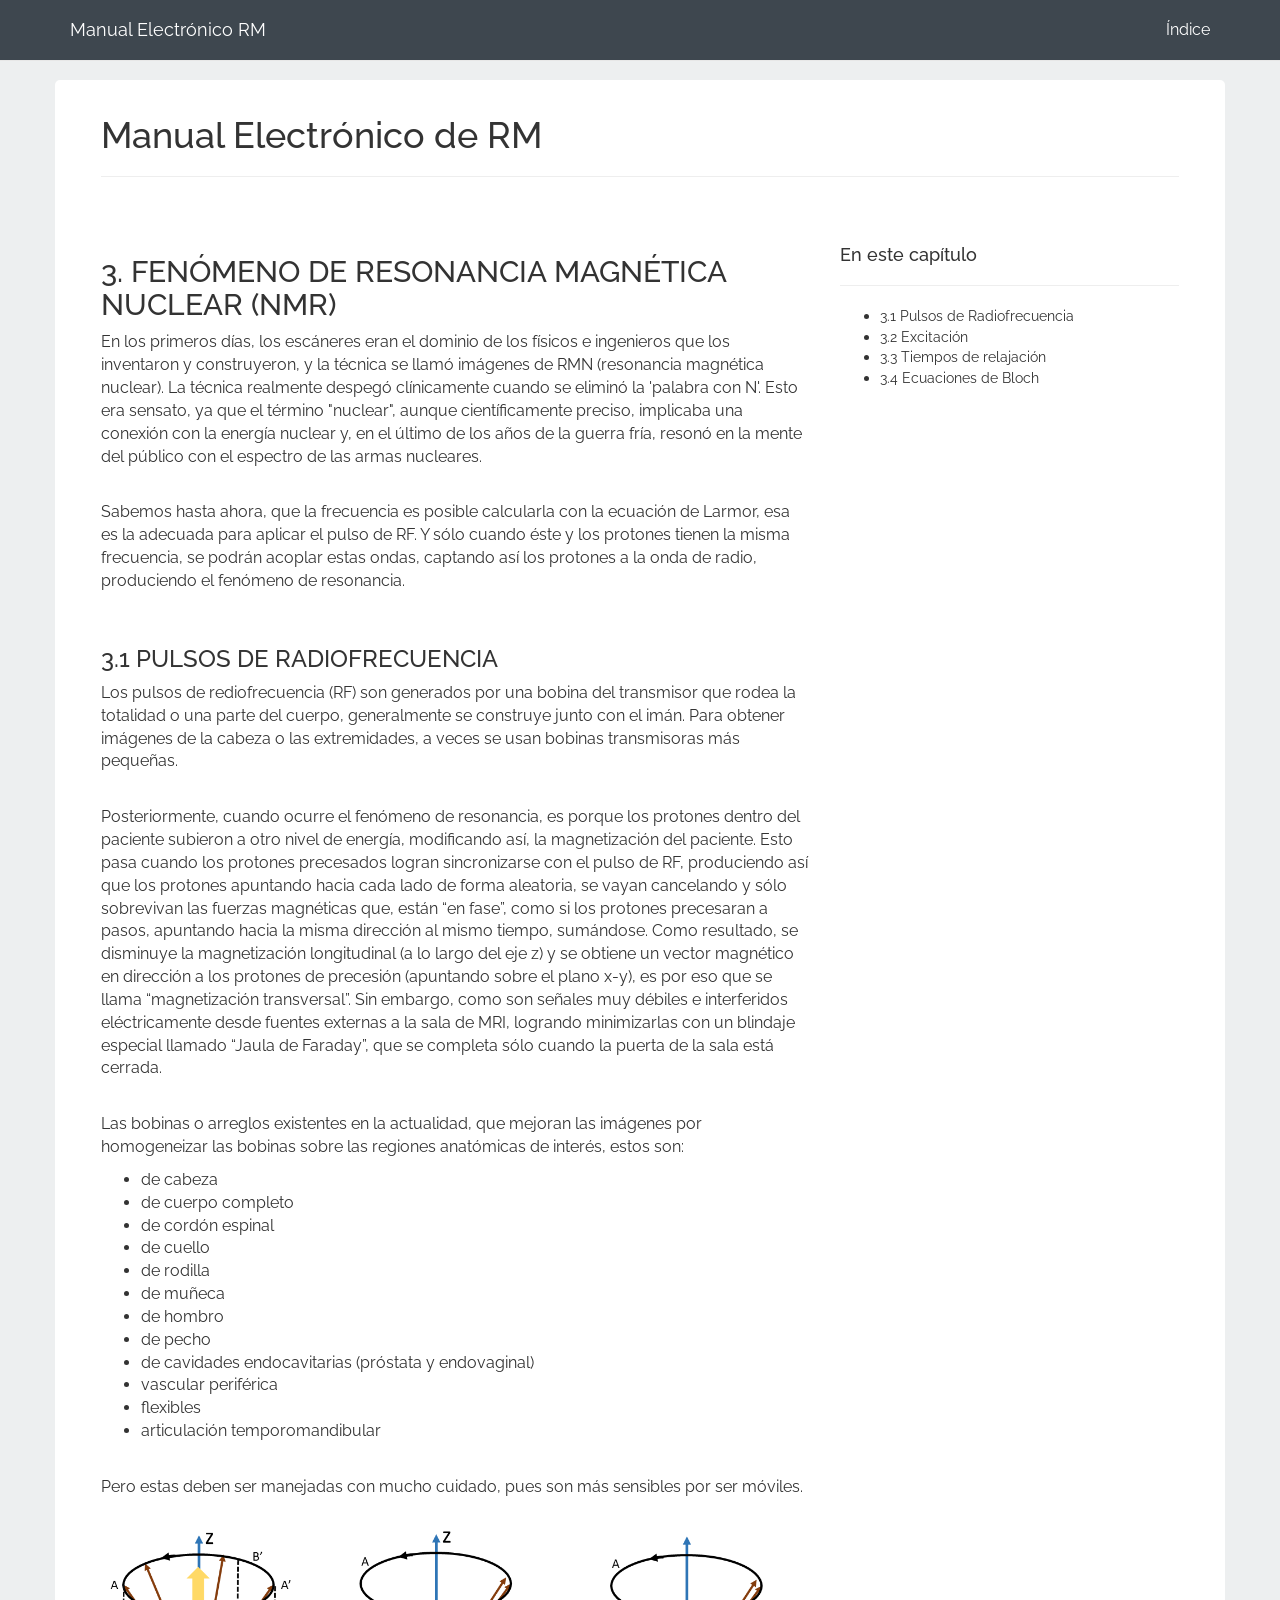
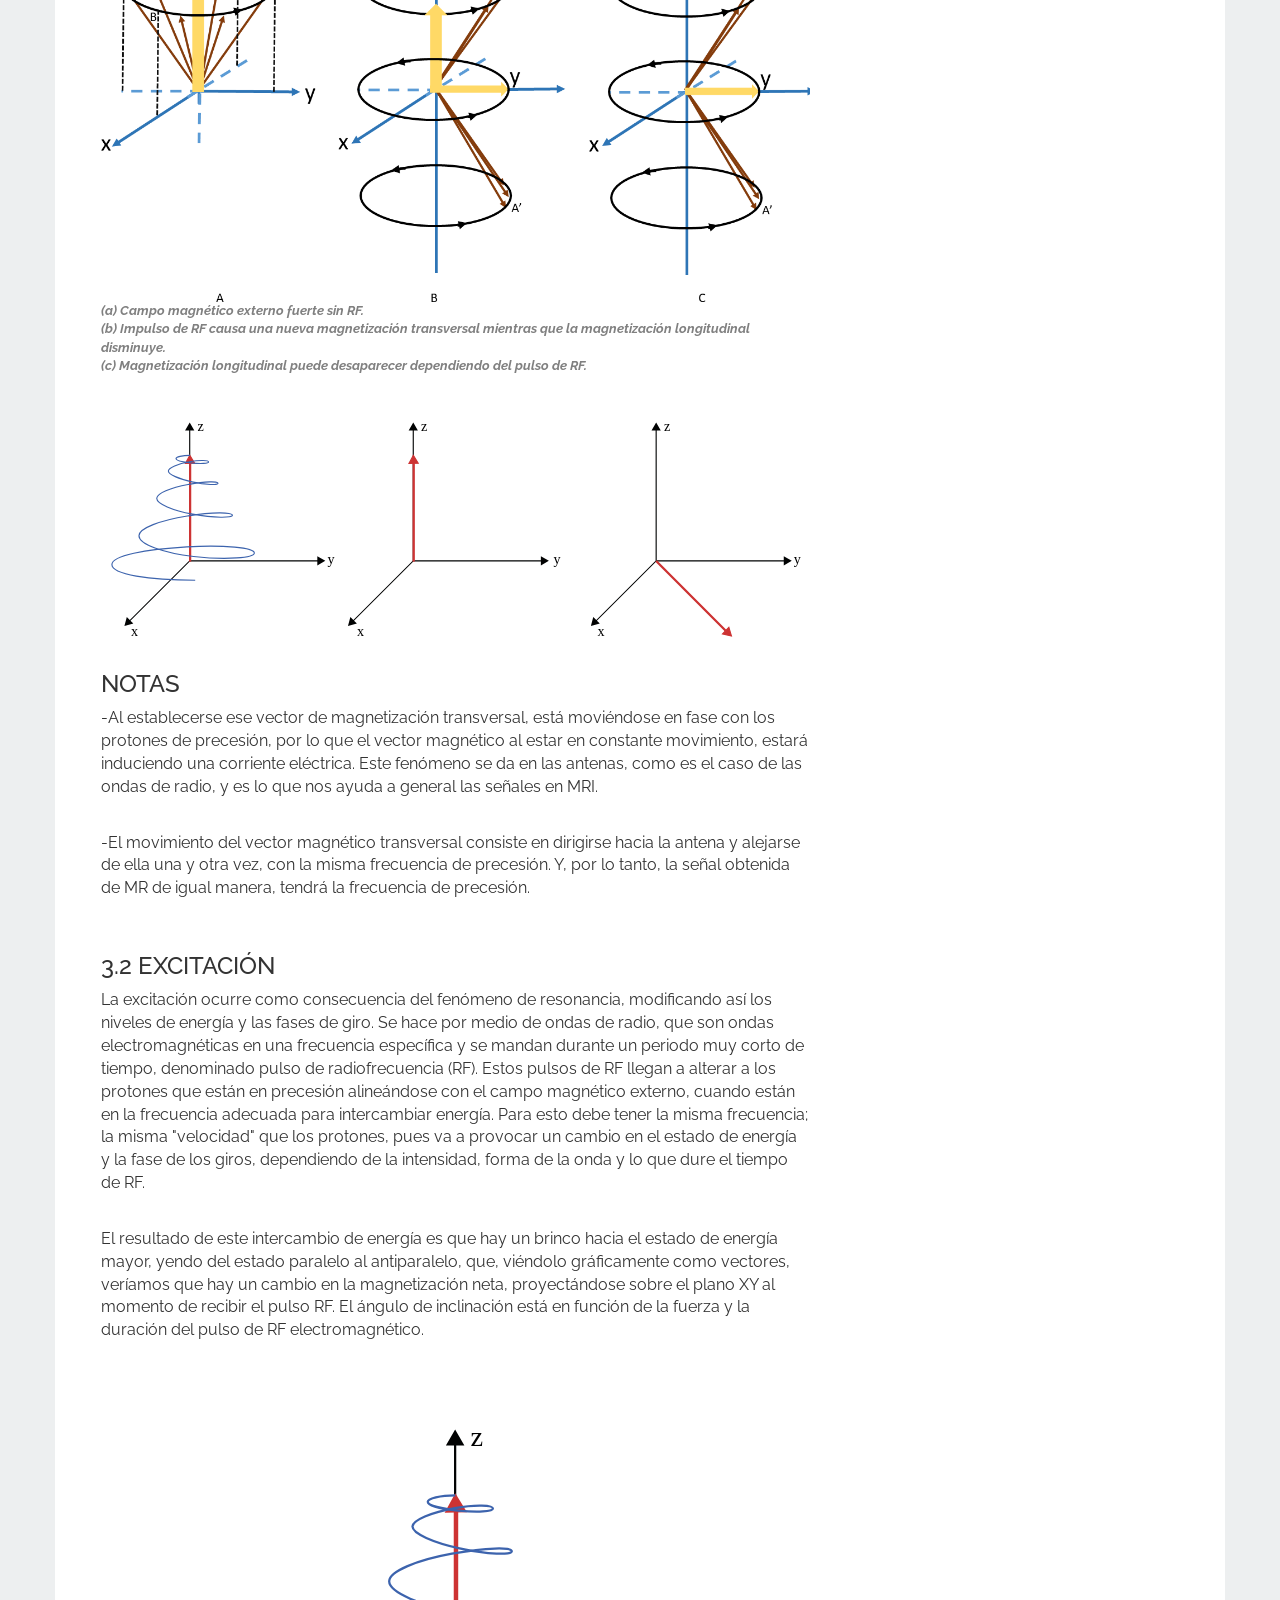
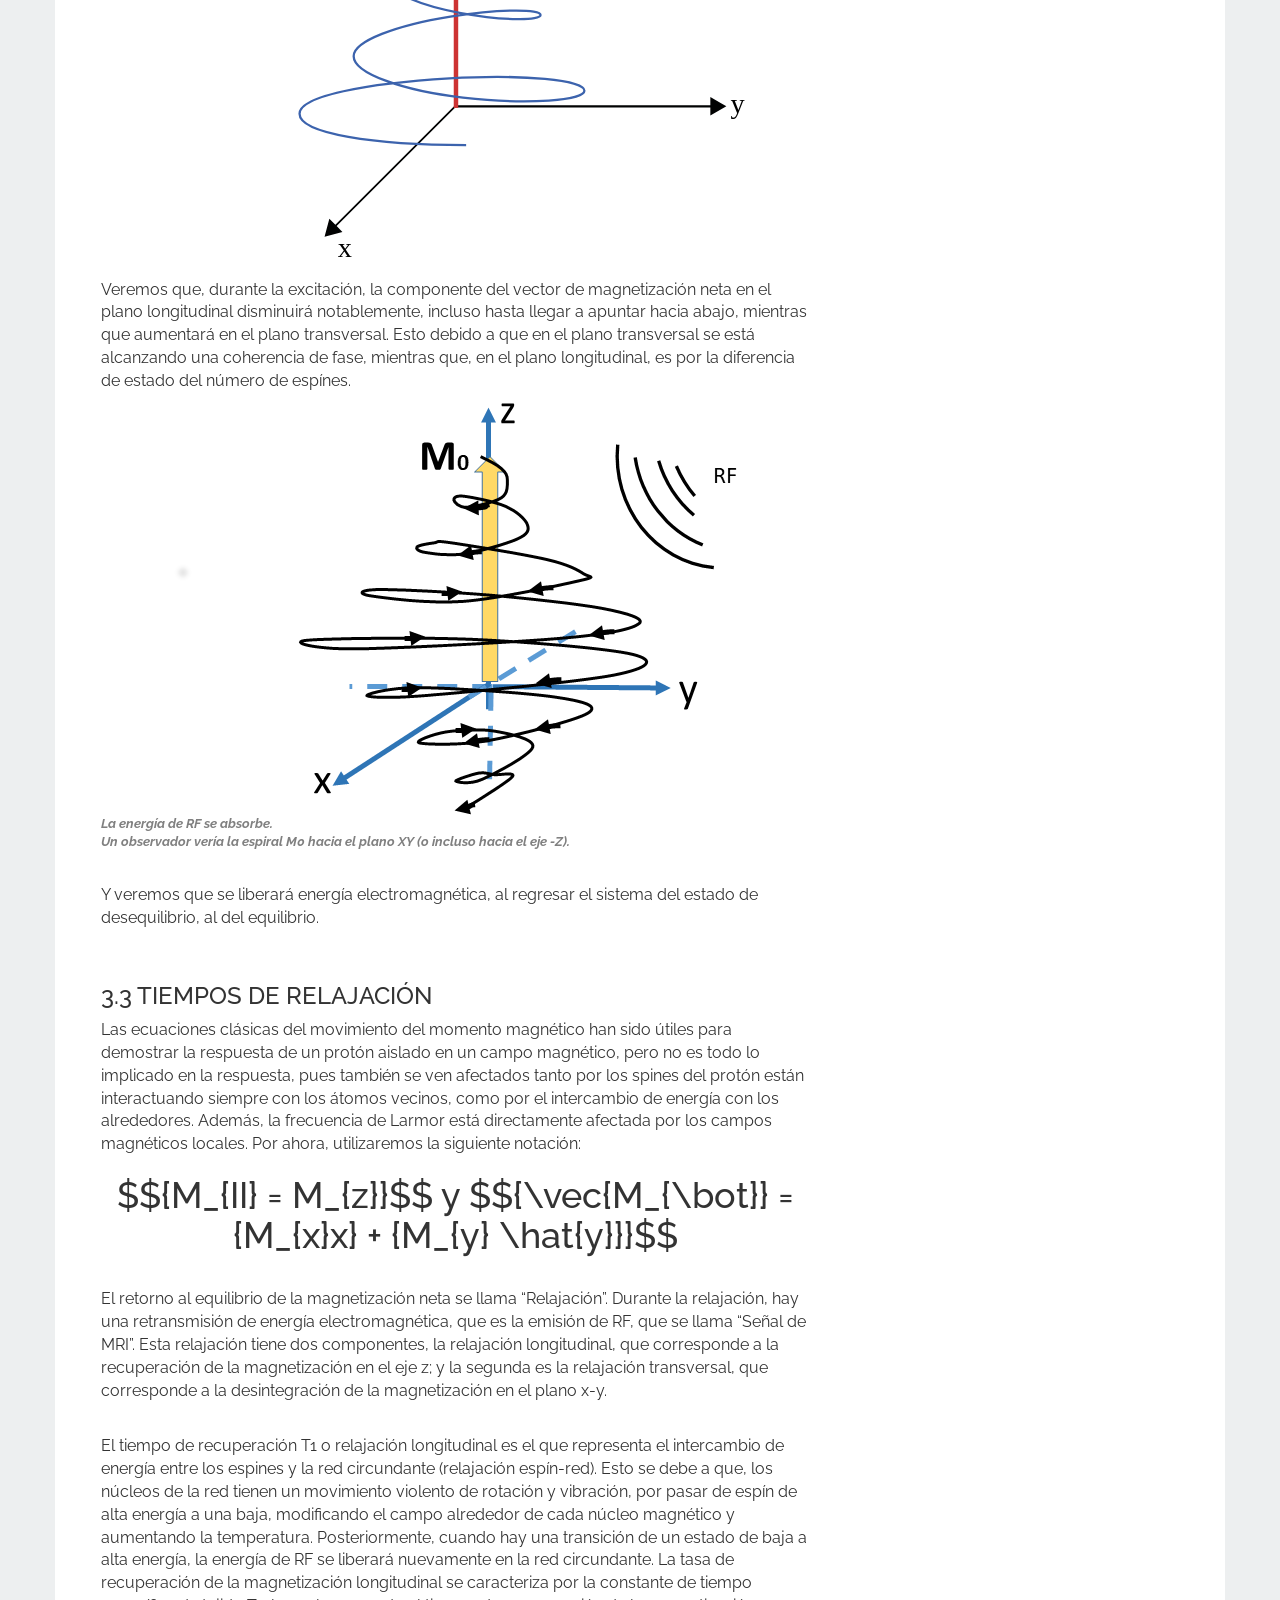
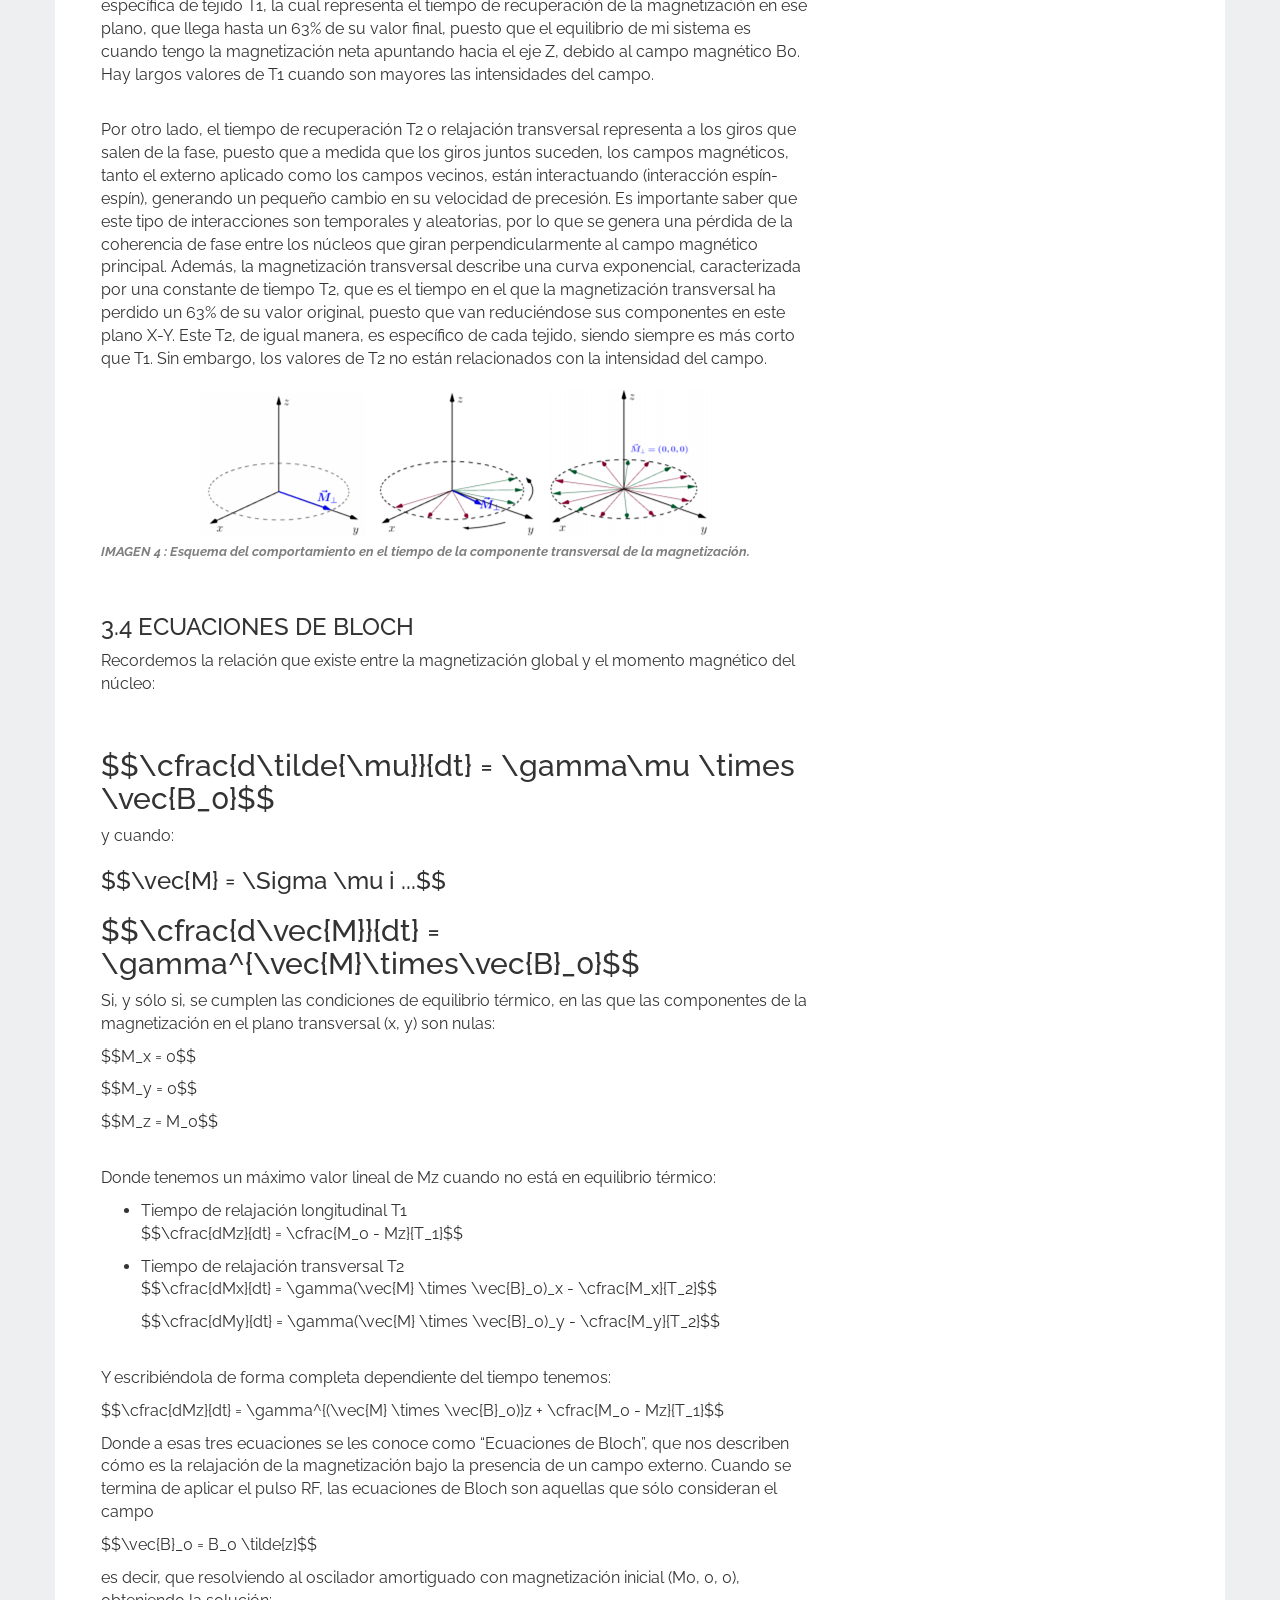
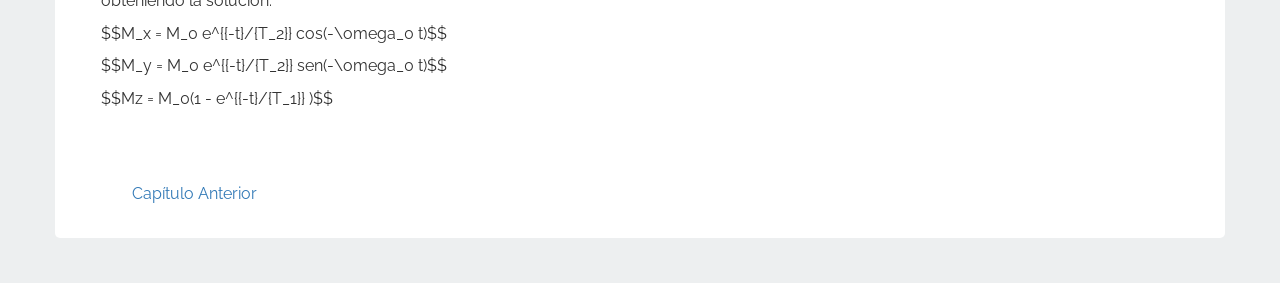
==== fenomeno_de_rmn.html @ 52d310f0 "Separados temas por secciones y actualización de índice." ====
<!DOCTYPE html>
<html lang="en">
  <head>
    <meta charset="utf-8">
    <meta http-equiv="X-UA-Compatible" content="IE=edge">
    <meta name="viewport" content="width=device-width, initial-scale=1">
    <meta name="description" content="">
    <meta name="author" content="">

<!-- AQUÍ VA EL TÍTULO DE LA PÁGINA -->
    <title>Manual Electrónico RM</title>

    <link href="docs/dist/css/bootstrap.min.css" rel="stylesheet">

<!-- IMPORTAR IMAGENES FAVICON -->


<!-- IMAGENES PARA FACEBOOK -->
<!-- IMAGENES PARA TWITTER -->

    <link href="style.css" rel="stylesheet">
    <link rel="stylesheet" href="font-awesome/css/font-awesome.min.css">

    <script src="docs/assets/js/ie-emulation-modes-warning.js"></script>

  </head>

  <!-- EMPIEZA EL DISEÑO
    ========================================= -->
  <body>
    <header>
      <nav class="navbar navbar-default navbar-fixed-top">
        <div class="container">
          <div class="navbar-header">
            <button type="button" class="navbar-toggle collapsed" data-toggle="collapse" data-target="#bs-example-navbar-collapse-1" aria-expanded="false">
              <span class="sr-only">Toggle navigation</span>
              <span class="icon-bar"></span>
              <span class="icon-bar"></span>
              <span class="icon-bar"></span>
            </button>
            <a class="navbar-brand" href="index.html">Manual Electrónico RM</a>
          </div>

          <!-- Collect the nav links, forms, and other content for toggling -->
          <div class="collapse navbar-collapse" id="bs-example-navbar-collapse-1">
            <ul class="nav navbar-nav navbar-right">
              <li><a href="index.html">Índice</a></li>
              <!--
              <li class="dropdown">
                <a href="#" class="dropdown-toggle" data-toggle="dropdown" role="button" aria-haspopup="true" aria-expanded="false">Dropdown <span class="caret"></span></a>
                <ul class="dropdown-menu">
                  <li><a href="#">Action</a></li>
                  <li><a href="#">Another action</a></li>
                  <li><a href="#">Something else here</a></li>
                  <li role="separator" class="divider"></li>
                  <li><a href="#">Separated link</a></li>
                </ul>
              </li>
            -->
            </ul>
          </div><!-- /.navbar-collapse -->
        </div>
      </nav>
    </header>

    <!-- -->
    <div class="container page">
      <div class="row">
        <div class="col-md-12">
          <h1>Manual Electrónico de RM</h1>
          <hr>
          <br>
        </div>
      </div>
      <div class="row">
        <div class="col-md-8">

<h2>3. FENÓMENO DE RESONANCIA MAGNÉTICA NUCLEAR (NMR)</h2>
<p>
  En los primeros días, los escáneres eran el dominio de los físicos e ingenieros que los inventaron y construyeron, y la técnica se llamó imágenes de RMN (resonancia magnética nuclear). La técnica realmente despegó clínicamente cuando se eliminó la 'palabra con N'. Esto era sensato, ya que el término "nuclear", aunque científicamente preciso, implicaba una conexión con la energía nuclear y, en el último de los años de la guerra fría, resonó en la mente del público con el espectro de las armas nucleares.
</p> <br>
<p>
  Sabemos hasta ahora, que la frecuencia es posible calcularla con la ecuación de Larmor, esa es la adecuada para aplicar el pulso de RF. Y sólo cuando éste y los protones tienen la misma frecuencia, se podrán acoplar estas ondas, captando así los protones a la onda de radio, produciendo el fenómeno de resonancia.
</p>
<br>
<h3>3.1 PULSOS DE RADIOFRECUENCIA</h3>
<p>Los pulsos de rediofrecuencia (RF) son generados por una bobina del transmisor que rodea la totalidad o una parte del cuerpo, generalmente se construye junto con el imán. Para obtener imágenes de la cabeza o las extremidades, a veces se usan bobinas transmisoras más pequeñas.</p>
<br>
<p>Posteriormente, cuando ocurre el fenómeno de resonancia, es porque los protones dentro del paciente subieron a otro nivel de energía, modificando así, la magnetización del paciente. Esto pasa cuando los protones precesados logran sincronizarse con el pulso de RF, produciendo así que los protones apuntando hacia cada lado de forma aleatoria, se vayan cancelando y sólo sobrevivan las fuerzas magnéticas que, están “en fase”, como si los protones precesaran a pasos, apuntando hacia la misma dirección al mismo tiempo, sumándose. Como resultado, se disminuye la magnetización longitudinal (a lo largo del eje z) y se obtiene un vector magnético en dirección a los protones de precesión (apuntando sobre el plano x-y), es por eso que se llama “magnetización transversal”. Sin embargo, como son señales muy débiles e interferidos eléctricamente desde fuentes externas a la sala de MRI, logrando minimizarlas con un blindaje especial llamado “Jaula de Faraday”, que se completa sólo cuando la puerta de la sala está cerrada.</p><br>
<p>Las bobinas o arreglos existentes en la actualidad, que mejoran las imágenes por homogeneizar las bobinas sobre las regiones anatómicas de interés, estos son:</p>
<ul>
  <li>de cabeza</li>
  <li>de cuerpo completo</li>
  <li>de cordón espinal</li>
  <li>de cuello</li>
  <li>de rodilla</li>
  <li>de muñeca</li>
  <li>de hombro</li>
  <li>de pecho</li>
  <li>de cavidades endocavitarias (próstata y endovaginal)</li>
  <li>vascular periférica</li>
  <li>flexibles</li>
  <li>articulación temporomandibular</li>
</ul>
<br>
<p>Pero estas deben ser manejadas con mucho cuidado, pues son más sensibles por ser móviles.</p>
<br>
<img src="media/fenomeno_resonancia.png" alt="" class="img img-responsive center-block">
<p class="quote">
  (a)  Campo magnético externo fuerte sin RF. <br>
  (b) Impulso de RF causa una nueva magnetización transversal mientras que la magnetización longitudinal disminuye. <br>
  (c) Magnetización longitudinal puede desaparecer dependiendo del pulso de RF.
</p>
<br>
<?xml version="1.0" encoding="iso-8859-1"?>
          <!-- Generator: Adobe Illustrator 19.0.0, SVG Export Plug-In . SVG Version: 6.00 Build 0)  -->
          <svg version="1.1" xmlns="http://www.w3.org/2000/svg" xmlns:xlink="http://www.w3.org/1999/xlink" x="0px" y="0px" viewBox="0 0 600 200" style="enable-background:new 0 0 600 200;" xml:space="preserve">

<g id="Capa_2">
  <rect id="XMLID_61_" x="-557.175" y="155.18" style="fill:none;" width="7.86" height="9.289"/>
  <text id="XMLID_60_" transform="matrix(1 0 0 1 -557.1757 163.7004)" style="font-family:'MyriadPro-Regular'; font-size:12px;">x</text>
  <rect id="XMLID_59_" x="-500.943" y="-18.758" style="fill:none;" width="6.42" height="9.857"/>
  <text id="XMLID_58_" transform="matrix(1 0 0 1 -500.9432 -10.2382)" style="font-family:'MyriadPro-Regular'; font-size:12px;">z</text>
  <rect id="XMLID_57_" x="-390.909" y="94.405" style="fill:none;" width="7.86" height="11.19"/>
  <text id="XMLID_56_" transform="matrix(1 0 0 1 -390.9093 102.925)" style="font-family:'MyriadPro-Regular'; font-size:12px;">y</text>
  <g id="TRIADA">
    <g id="triada-1">
      <rect id="XMLID_89_" x="25.417" y="184.577" style="fill:none;" width="7.86" height="9.289"/>
      <text id="XMLID_88_" transform="matrix(1 0 0 1 25.4172 193.0969)" style="font-family:'MyriadPro-Regular'; font-size:12px;">x</text>
      <rect id="XMLID_1469_" x="81.65" y="10.638" style="fill:none;" width="6.42" height="9.857"/>
      <text id="XMLID_1468_" transform="matrix(1 0 0 1 81.6497 19.1583)" style="font-family:'MyriadPro-Regular'; font-size:12px;">z</text>
      <rect id="XMLID_1467_" x="191.684" y="123.801" style="fill:none;" width="7.86" height="11.19"/>

        <text id="XMLID_1466_" transform="matrix(1 0 0 1 191.6836 132.3215)" style="font-family:'MyriadPro-Regular'; font-size:12px;">y</text>
      <g id="ejes_3_">
        <polygon id="ejeZ_3_" style="fill:#010202;" points="79.019,18.956 75.106,12.178 71.192,18.956 74.632,18.956 74.632,129.397
          75.58,129.397 75.58,18.956        "/>
        <polygon id="ejeY_3_" style="fill:#010202;" points="189.925,129.397 183.146,125.483 183.146,128.923 75.106,128.923
          75.106,129.87 183.146,129.87 183.146,133.31         "/>
        <polygon id="ejeX_3_" style="fill:#010202;" points="75.375,129.666 74.837,129.127 24.4,179.563 21.853,177.016
          19.827,184.577 27.388,182.551 24.939,180.102        "/>
      </g>
      <g id="vector-2_1_" class="vector2">

          <rect id="XMLID_1465_" x="74.987" y="47.16" style="fill:#CD3333;stroke:#CD3333;stroke-width:0.9472;stroke-miterlimit:10;" width="0.947" height="82.451"/>
        <polygon id="XMLID_1464_" style="fill:#CD3333;stroke:#CD3333;stroke-width:0.9472;stroke-miterlimit:10;" points="
          75.211,40.088 71.463,46.96 79.288,46.77         "/>
      </g>
      <path id="espiral-2_1_" class="espiral-2" style="fill:none;stroke:#3C63AD;stroke-width:0.9609;stroke-miterlimit:10;" d="M79.759,145.808
        c-38.95,0-70.525-4.837-70.525-13.251c0-7.573,28.417-12.879,63.472-14.972c31.549-1.884,57.125,0.757,57.125,5.183
        c0,3.983-23.018,6.172-51.412,2.935c-25.555-2.914-46.271-10.346-46.271-17.54c0-6.408,18.268-13.117,40.945-16.753
        c0.232-0.037,0.465-0.074,0.699-0.111c20.699-3.251,37.48-3.123,37.48-0.533c0,2.332-15.102,2.536-33.732-0.868
        c-16.767-3.064-30.359-8.635-30.359-13.402c0-4.218,11.825-9.05,26.564-11.722c0.252-0.046,0.505-0.091,0.759-0.136
        c13.581-2.4,24.59-2.738,24.59-0.902c0,1.652-9.909,1.452-22.131-1.225c-11.001-2.409-19.918-6.248-19.918-9.213
        c0-2.668,8.026-6.04,17.926-7.808c8.91-1.591,16.134-1.249,16.134,0.194c0,1.299-6.501,1.653-14.52,0.866
        c-7.217-0.708-13.068-2.218-13.068-3.761c0-1.389,5.266-2.702,11.762-2.702"/>
    </g>
    <g id="triada-2">
      <rect id="XMLID_2315_" x="216.766" y="184.577" style="fill:none;" width="7.86" height="9.289"/>

        <text id="XMLID_2314_" transform="matrix(1 0 0 1 216.7654 193.0969)" style="font-family:'MyriadPro-Regular'; font-size:12px;">x</text>
      <rect id="XMLID_2313_" x="270.931" y="10.638" style="fill:none;" width="6.42" height="9.857"/>
      <text id="XMLID_2312_" transform="matrix(1 0 0 1 270.9307 19.1583)" style="font-family:'MyriadPro-Regular'; font-size:12px;">z</text>
      <rect id="XMLID_2311_" x="383.032" y="123.801" style="fill:none;" width="7.86" height="11.19"/>

        <text id="XMLID_2310_" transform="matrix(1 0 0 1 383.0317 132.3215)" style="font-family:'MyriadPro-Regular'; font-size:12px;">y</text>
      <g id="ejes_4_">
        <polygon id="ejeZ_4_" style="fill:#010202;" points="268.301,18.956 264.387,12.178 260.473,18.956 263.913,18.956
          263.913,129.397 264.861,129.397 264.861,18.956        "/>
        <polygon id="ejeY_4_" style="fill:#010202;" points="379.206,129.397 372.427,125.483 372.427,128.923 264.387,128.923
          264.387,129.87 372.427,129.87 372.427,133.31        "/>
        <polygon id="ejeX_4_" style="fill:#010202;" points="264.656,129.666 264.118,129.127 213.681,179.563 211.134,177.016
          209.108,184.577 216.669,182.551 214.22,180.102        "/>
      </g>
      <g id="vector-2_2_" class="vector-z-triada">

          <rect id="XMLID_2309_" x="264.268" y="47.16" style="fill:#CD3333;stroke:#CD3333;stroke-width:0.9472;stroke-miterlimit:10;" width="0.947" height="82.451"/>
        <polygon id="XMLID_2308_" style="fill:#CD3333;stroke:#CD3333;stroke-width:0.9472;stroke-miterlimit:10;" points="
          264.492,40.088 260.744,46.96 268.569,46.77        "/>
      </g>
    </g>
    <g id="triada-3">
      <rect id="XMLID_2323_" x="420.351" y="184.577" style="fill:none;" width="7.86" height="9.289"/>

        <text id="XMLID_2322_" transform="matrix(1 0 0 1 420.3508 193.0969)" style="font-family:'MyriadPro-Regular'; font-size:12px;">x</text>
      <rect id="XMLID_2321_" x="476.583" y="10.638" style="fill:none;" width="6.42" height="9.857"/>
      <text id="XMLID_2320_" transform="matrix(1 0 0 1 476.5833 19.1583)" style="font-family:'MyriadPro-Regular'; font-size:12px;">z</text>
      <rect id="XMLID_2319_" x="586.617" y="123.801" style="fill:none;" width="7.86" height="11.19"/>

        <text id="XMLID_2318_" transform="matrix(1 0 0 1 586.6172 132.3215)" style="font-family:'MyriadPro-Regular'; font-size:12px;">y</text>
      <g id="ejes_5_">
        <polygon id="ejeZ_5_" style="fill:#010202;" points="473.953,18.956 470.039,12.178 466.126,18.956 469.566,18.956
          469.566,129.397 470.513,129.397 470.513,18.956        "/>
        <polygon id="ejeY_5_" style="fill:#010202;" points="584.858,129.397 578.08,125.483 578.08,128.923 470.04,128.923
          470.04,129.87 578.08,129.87 578.08,133.31         "/>
        <polygon id="ejeX_5_" style="fill:#010202;" points="470.309,129.666 469.771,129.127 419.334,179.563 416.786,177.016
          414.761,184.577 422.321,182.551 419.872,180.102         "/>
      </g>
      <g id="vector-2_3_" class="vector-xy-triada">

          <rect id="XMLID_2317_" x="499.006" y="117.917" transform="matrix(0.7081 -0.7061 0.7061 0.7081 33.4204 399.1319)" style="fill:#CD3333;stroke:#CD3333;stroke-width:0.9472;stroke-miterlimit:10;" width="0.947" height="82.451"/>
        <polygon id="XMLID_2316_" style="fill:#CD3333;stroke:#CD3333;stroke-width:0.9472;stroke-miterlimit:10;" points="
          533.807,193.117 531.599,185.608 526.199,191.275         "/>
      </g>
    </g>
  </g>
</g>
</svg>
<br>
<h3>NOTAS</h3>
<p>-Al establecerse ese vector de magnetización transversal, está moviéndose en fase con los protones de precesión, por lo que el vector magnético al estar en constante movimiento, estará induciendo una corriente eléctrica. Este fenómeno se da en las antenas, como es el caso de las ondas de radio, y es lo que nos ayuda a general las señales en MRI.</p><br>
<p>-El movimiento del vector magnético transversal consiste en dirigirse hacia la antena y alejarse de ella una y otra vez, con la misma frecuencia de precesión. Y, por lo tanto, la señal obtenida de MR de igual manera, tendrá la frecuencia de precesión.
</p>
<br>
<h3>3.2 EXCITACIÓN</h3>
<p>La excitación ocurre como consecuencia del fenómeno de resonancia, modificando así los niveles de energía y las fases de giro. Se hace por medio de ondas de radio, que son ondas electromagnéticas en una frecuencia específica y se mandan durante un periodo muy corto de tiempo, denominado pulso de radiofrecuencia (RF). Estos pulsos de RF llegan a alterar a los protones que están en precesión alineándose con el campo magnético externo, cuando están en la frecuencia adecuada para intercambiar energía.  Para esto debe tener la misma frecuencia; la misma "velocidad" que los protones, pues va a provocar un cambio en el estado de energía y la fase de los giros, dependiendo de la intensidad, forma de la onda y lo que dure el tiempo de RF.</p>
<br>
<p>El resultado de este intercambio de energía es que hay un brinco hacia el estado de energía mayor, yendo del estado paralelo al antiparalelo, que, viéndolo gráficamente como vectores, veríamos que hay un cambio en la magnetización neta, proyectándose sobre el plano XY al momento de recibir el pulso RF. El ángulo de inclinación está en función de la fuerza y la duración del pulso de RF electromagnético.</p>
<?xml version="1.0" encoding="iso-8859-1"?>
<!-- Generator: Adobe Illustrator 19.0.0, SVG Export Plug-In . SVG Version: 6.00 Build 0)  -->
<svg version="1.1" xmlns="http://www.w3.org/2000/svg" xmlns:xlink="http://www.w3.org/1999/xlink" x="0px" y="0px" viewBox="0 0 300 220" style="enable-background:new 0 0 300 220;" xml:space="preserve">
  <g id="Capa_2">
    <g id="animacion-2">
      <rect id="XMLID_61_" x="100.232" y="205.18" style="fill:none;" width="7.86" height="9.289"/>
      <text id="XMLID_60_" transform="matrix(1 0 0 1 100.2323 213.7004)" style="font-family:'MyriadPro-Regular'; font-size:12px;">x</text>
      <rect id="XMLID_59_" x="156.465" y="31.242" style="fill:none;" width="6.42" height="9.857"/>
      <text id="XMLID_58_" transform="matrix(1 0 0 1 156.4647 39.7618)" style="font-family:'MyriadPro-Regular'; font-size:12px;">z</text>
      <rect id="XMLID_57_" x="266.499" y="144.405" style="fill:none;" width="7.86" height="11.19"/>
      <text id="XMLID_56_" transform="matrix(1 0 0 1 266.4986 152.925)" style="font-family:'MyriadPro-Regular'; font-size:12px;">y</text>
      <g id="ejes">
        <polygon id="ejeZ_1_" style="fill:#010202;" points="153.834,39.56 149.921,32.781 146.007,39.56 149.447,39.56 149.447,150
          150.395,150 150.395,39.56       "/>
        <polygon id="ejeY_1_" style="fill:#010202;" points="264.74,150 257.961,146.086 257.961,149.526 149.921,149.526
          149.921,150.474 257.961,150.474 257.961,153.914       "/>
        <polygon id="ejeX_1_" style="fill:#010202;" points="150.19,150.269 149.652,149.731 99.215,200.167 96.668,197.62
          94.642,205.18 102.203,203.154 99.754,200.705      "/>
      </g>
      <g class="vector2" id="vector-2">

          <rect id="XMLID_55_" x="149.802" y="67.763" style="fill:#CD3333;stroke:#CD3333;stroke-width:0.9472;stroke-miterlimit:10;" width="0.947" height="82.451"/>
        <polygon id="XMLID_54_" style="fill:#CD3333;stroke:#CD3333;stroke-width:0.9472;stroke-miterlimit:10;" points="150.026,60.692
          146.278,67.563 154.103,67.374       "/>
      </g>
      <path class="espiral-2" id="espiral-2" style="fill:none;stroke:#3C63AD;stroke-width:0.9609;stroke-miterlimit:10;" d="M154.574,166.412
        c-38.95,0-70.525-4.837-70.525-13.251c0-7.573,28.417-12.879,63.472-14.972c31.549-1.884,57.125,0.757,57.125,5.183
        c0,3.983-23.018,6.172-51.412,2.935c-25.555-2.914-46.271-10.346-46.271-17.54c0-6.408,18.268-13.117,40.945-16.753
        c0.232-0.037,0.465-0.074,0.699-0.111c20.699-3.251,37.48-3.123,37.48-0.533c0,2.332-15.102,2.536-33.732-0.868
        c-16.767-3.064-30.359-8.635-30.359-13.402c0-4.218,11.825-9.05,26.564-11.722c0.252-0.046,0.505-0.091,0.759-0.136
        c13.581-2.4,24.59-2.738,24.59-0.902c0,1.652-9.909,1.452-22.131-1.225c-11.001-2.409-19.918-6.248-19.918-9.213
        c0-2.668,8.026-6.04,17.926-7.808c8.91-1.591,16.134-1.249,16.134,0.194c0,1.299-6.501,1.653-14.52,0.866
        c-7.217-0.708-13.068-2.218-13.068-3.761c0-1.389,5.266-2.702,11.762-2.702"/>
    </g>
  </g>
</svg>
<br>
<p>Veremos que, durante la excitación, la componente del vector de magnetización neta en el plano longitudinal disminuirá notablemente, incluso hasta llegar a apuntar hacia abajo, mientras que aumentará en el plano transversal. Esto debido a que en el plano transversal se está alcanzando una coherencia de fase, mientras que, en el plano longitudinal, es por la diferencia de estado del número de espínes.</p>
<img src="media/excitacion.png" alt="imagen excitacion" class="img img-responsive center-block">
<p class="quote">La energía de RF se absorbe. <br> Un observador vería la espiral M0 hacia el plano XY (o incluso hacia el eje -Z).</p>
<br>
<p> Y veremos que se liberará energía electromagnética, al regresar el sistema del estado de desequilibrio, al del equilibrio.</p>

<br>
<h3>3.3 TIEMPOS DE RELAJACIÓN</h3>
<p>Las ecuaciones clásicas del movimiento del momento magnético han sido útiles para demostrar la respuesta de un protón aislado en un campo magnético, pero no es todo lo implicado en la respuesta, pues también se ven afectados tanto por los spines del protón están interactuando siempre con los átomos vecinos, como por el intercambio de energía con los alrededores. Además, la frecuencia de Larmor está directamente afectada por los campos magnéticos locales.
Por ahora, utilizaremos la siguiente notación: </p>
<h1 class="text-center">$${M_{II} = M_{z}}$$ y $${\vec{M_{\bot}} = {M_{x}x} + {M_{y} \hat{y}}}$$</h1>
<br><p>
  El retorno al equilibrio de la magnetización neta se llama “Relajación”. Durante la relajación, hay una retransmisión de energía electromagnética, que es la emisión de RF, que se llama “Señal de MRI”. Esta relajación tiene dos componentes, la relajación longitudinal, que corresponde a la recuperación de la magnetización en el eje z; y la segunda es la relajación transversal, que corresponde a la desintegración de la magnetización en el plano x-y.
</p><br>
<p>El tiempo de recuperación T1 o relajación longitudinal es el que representa el intercambio de energía entre los espines y la red circundante (relajación espín-red). Esto se debe a que, los núcleos de la red tienen un movimiento violento de rotación y vibración, por pasar de espín de alta energía a una baja, modificando el campo alrededor de cada núcleo magnético y aumentando la temperatura. Posteriormente, cuando hay una transición de un estado de baja a alta energía, la energía de RF se liberará nuevamente en la red circundante. La tasa de recuperación de la magnetización longitudinal se caracteriza por la constante de tiempo específica de tejido T1, la cual representa el tiempo de recuperación de la magnetización en ese plano, que llega hasta un 63% de su valor final, puesto que el equilibrio de mi sistema es cuando tengo la magnetización neta apuntando hacia el eje Z, debido al campo magnético B0. Hay largos valores de T1 cuando son mayores las intensidades del campo.</p><br>
<p>Por otro lado, el tiempo de recuperación T2 o relajación transversal representa a los giros que salen de la fase, puesto que a medida que los giros juntos suceden, los campos magnéticos, tanto el externo aplicado como los campos vecinos, están interactuando (interacción espín-espín), generando un pequeño cambio en su velocidad de precesión. Es importante saber que este tipo de interacciones son temporales y aleatorias, por lo que se genera una pérdida de la coherencia de fase entre los núcleos que giran perpendicularmente al campo magnético principal. Además, la magnetización transversal describe una curva exponencial, caracterizada por una constante de tiempo T2, que es el tiempo en el que la magnetización transversal ha perdido un 63% de su valor original, puesto que van reduciéndose sus componentes en este plano X-Y.
Este T2, de igual manera, es específico de cada tejido, siendo siempre es más corto que T1. Sin embargo, los valores de T2 no están relacionados con la intensidad del campo.</p>
<img src="media/imagen4.png" alt="" class="img img-responsive center-block">
<p class="quote">IMAGEN 4 : Esquema del comportamiento en el tiempo de la componente transversal de la magnetización.</p>
<br>
<h3>3.4 ECUACIONES DE BLOCH</h3>
<p>Recordemos la relación que existe entre la magnetización global y el momento magnético del núcleo:</p>
<br>
<h2>$$\cfrac{d\tilde{\mu}}{dt} = \gamma\mu \times \vec{B_0}$$</h2>
<p>y cuando:</p>
<h3>$$\vec{M} = \Sigma \mu i ...$$</h3>
<h2>$$\cfrac{d\vec{M}}{dt} = \gamma^{\vec{M}\times\vec{B}_0}$$</h2>
<p>Si, y sólo si, se cumplen las condiciones de equilibrio térmico, en las que las componentes de la magnetización en el plano transversal (x, y) son nulas:</p>
<p>$$M_x = 0$$</p>
<p>$$M_y = 0$$</p>
<p>$$M_z = M_0$$</p>
<br>
<p>Donde tenemos un máximo valor lineal de Mz cuando no está en equilibrio térmico:</p>
<ul>
  <li>Tiempo de relajación longitudinal T1</li>
  <p>$$\cfrac{dMz}{dt} = \cfrac{M_0 - Mz}{T_1}$$</p>
  <li>Tiempo de relajación transversal T2</li>
  <p>$$\cfrac{dMx}{dt} = \gamma(\vec{M} \times \vec{B}_0)_x - \cfrac{M_x}{T_2}$$</p>
  <p>$$\cfrac{dMy}{dt} = \gamma(\vec{M} \times \vec{B}_0)_y - \cfrac{M_y}{T_2}$$</p>
</ul>

  <br><p>Y escribiéndola de forma completa dependiente del tiempo tenemos:</p>
  <p>$$\cfrac{dMz}{dt} = \gamma^{(\vec{M} \times \vec{B}_0)}z + \cfrac{M_0 - Mz}{T_1}$$</p>
  <p>Donde a esas tres ecuaciones se les conoce como “Ecuaciones de Bloch”, que nos describen cómo es la relajación de la magnetización bajo la presencia de un campo externo.
Cuando se termina de aplicar el pulso RF, las ecuaciones de Bloch son aquellas que sólo consideran el campo</p>
<p>$$\vec{B}_0 = B_0 \tilde{z}$$</p>
<p>es decir, que resolviendo al oscilador amortiguado con magnetización inicial (M0, 0, 0), obteniendo la solución:</p>
<p>$$M_x = M_0 e^{{-t}/{T_2}} cos(-\omega_0 t)$$</p>
<p>$$M_y = M_0 e^{{-t}/{T_2}} sen(-\omega_0 t)$$</p>
<p>$$Mz = M_0(1 - e^{{-t}/{T_1}} )$$</p>

          <br><br>
          <div class="row">
            <div class="col-md-6 text-left"><a href="introduccion.html">Capítulo Anterior</a></div>
            <div class="col-md-6 text-right"></div>
          </div>
        </div>
        <div class="col-md-4 lil-text">
          <h4>En este capítulo</h4>
          <hr>
          <ul>
            <li>3.1 Pulsos de Radiofrecuencia</li>
            <li>3.2 Excitación</li>
            <li>3.3 Tiempos de relajación</li>
            <li>3.4 Ecuaciones de Bloch</li>
          </ul>
        </div>
      </div>
    </div>
    <br><br>
    <!-- -->


<!-- JAVASCRIPT -->
    <script src="https://ajax.googleapis.com/ajax/libs/jquery/1.11.3/jquery.min.js"></script>
    <script src="docs/dist/js/bootstrap.min.js"></script>
    <!-- IE10 viewport hack for Surface/desktop Windows 8 bug -->
    <script src="docs/assets/js/ie10-viewport-bug-workaround.js"></script>

    <!-- Math stuff -->
    <script type="text/x-mathjax-config">
      MathJax.Hub.Config({tex2jax: {inlineMath: [['$$','$$'], ['\\(','\\)']]}});
    </script>
    <script type="text/javascript" async src="https://cdn.mathjax.org/mathjax/latest/MathJax.js?config=TeX-AMS_CHTML">
    </script>

  </body>
</html>
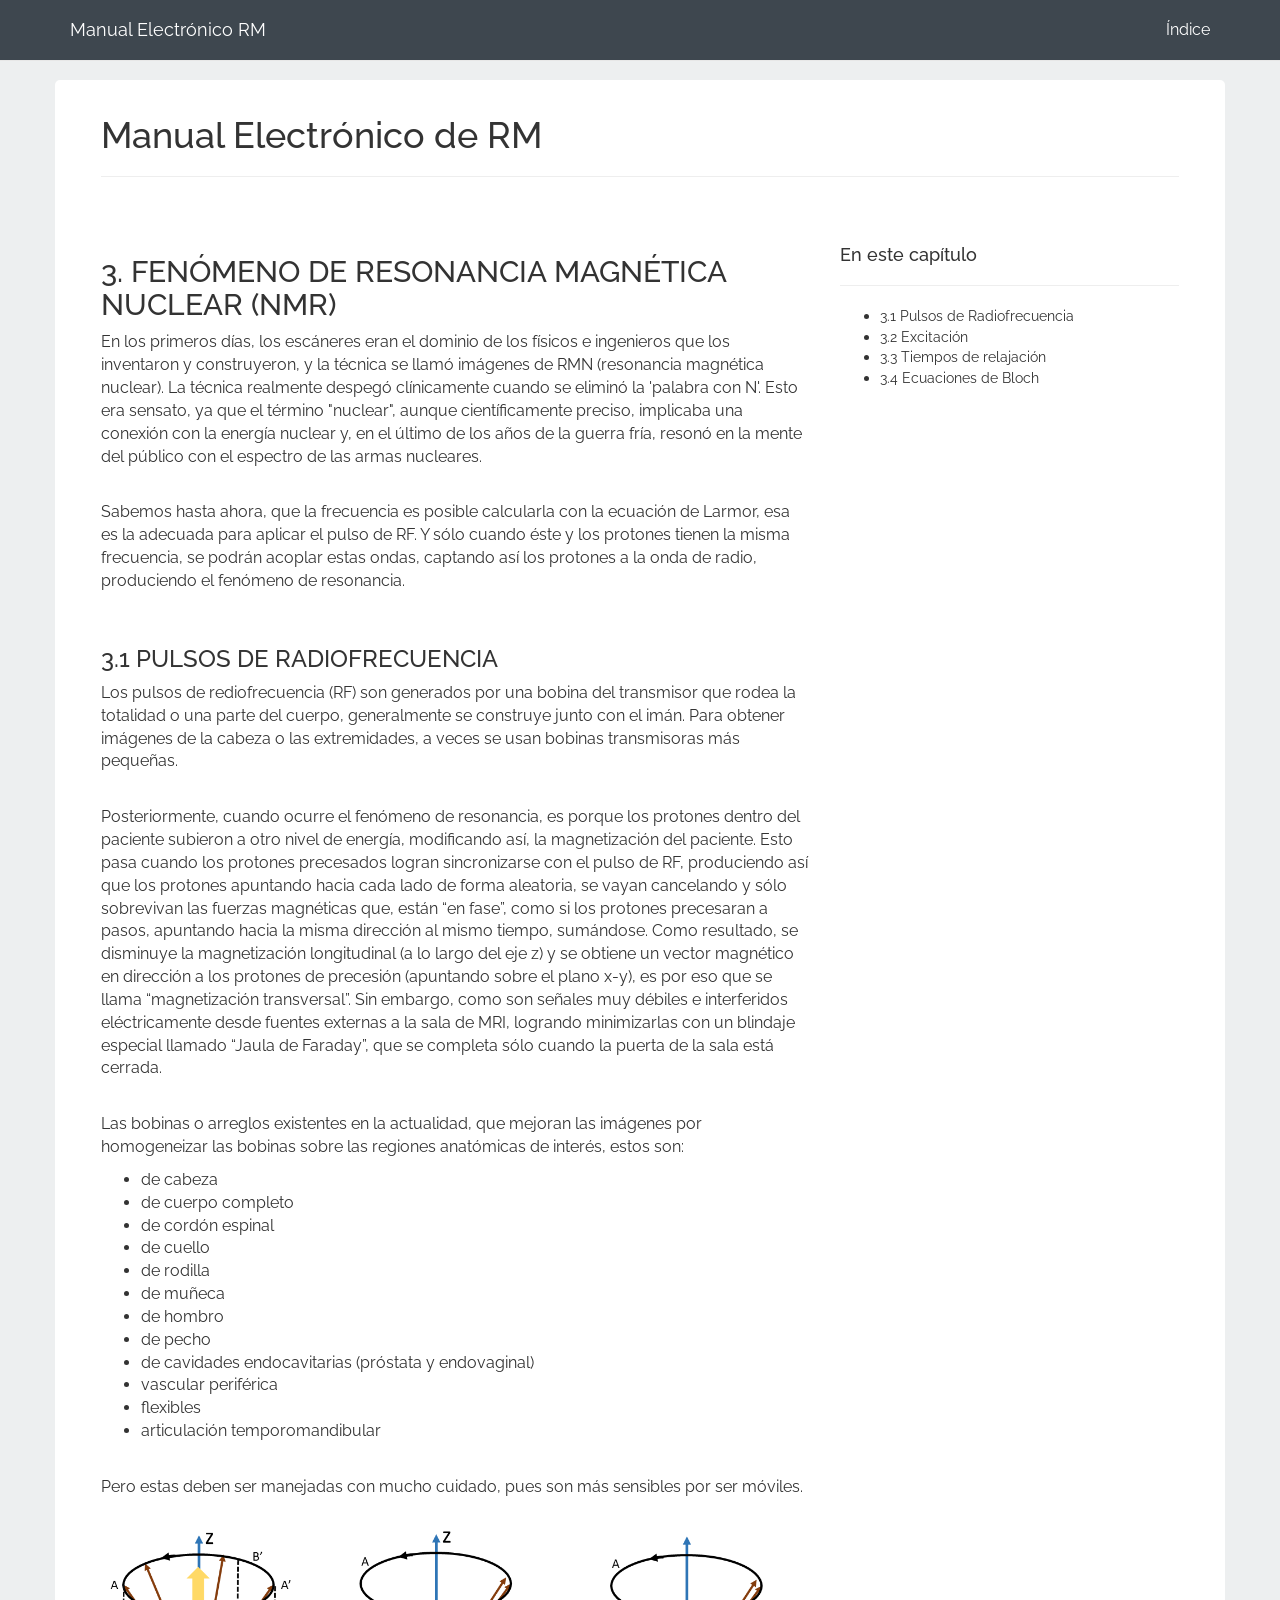
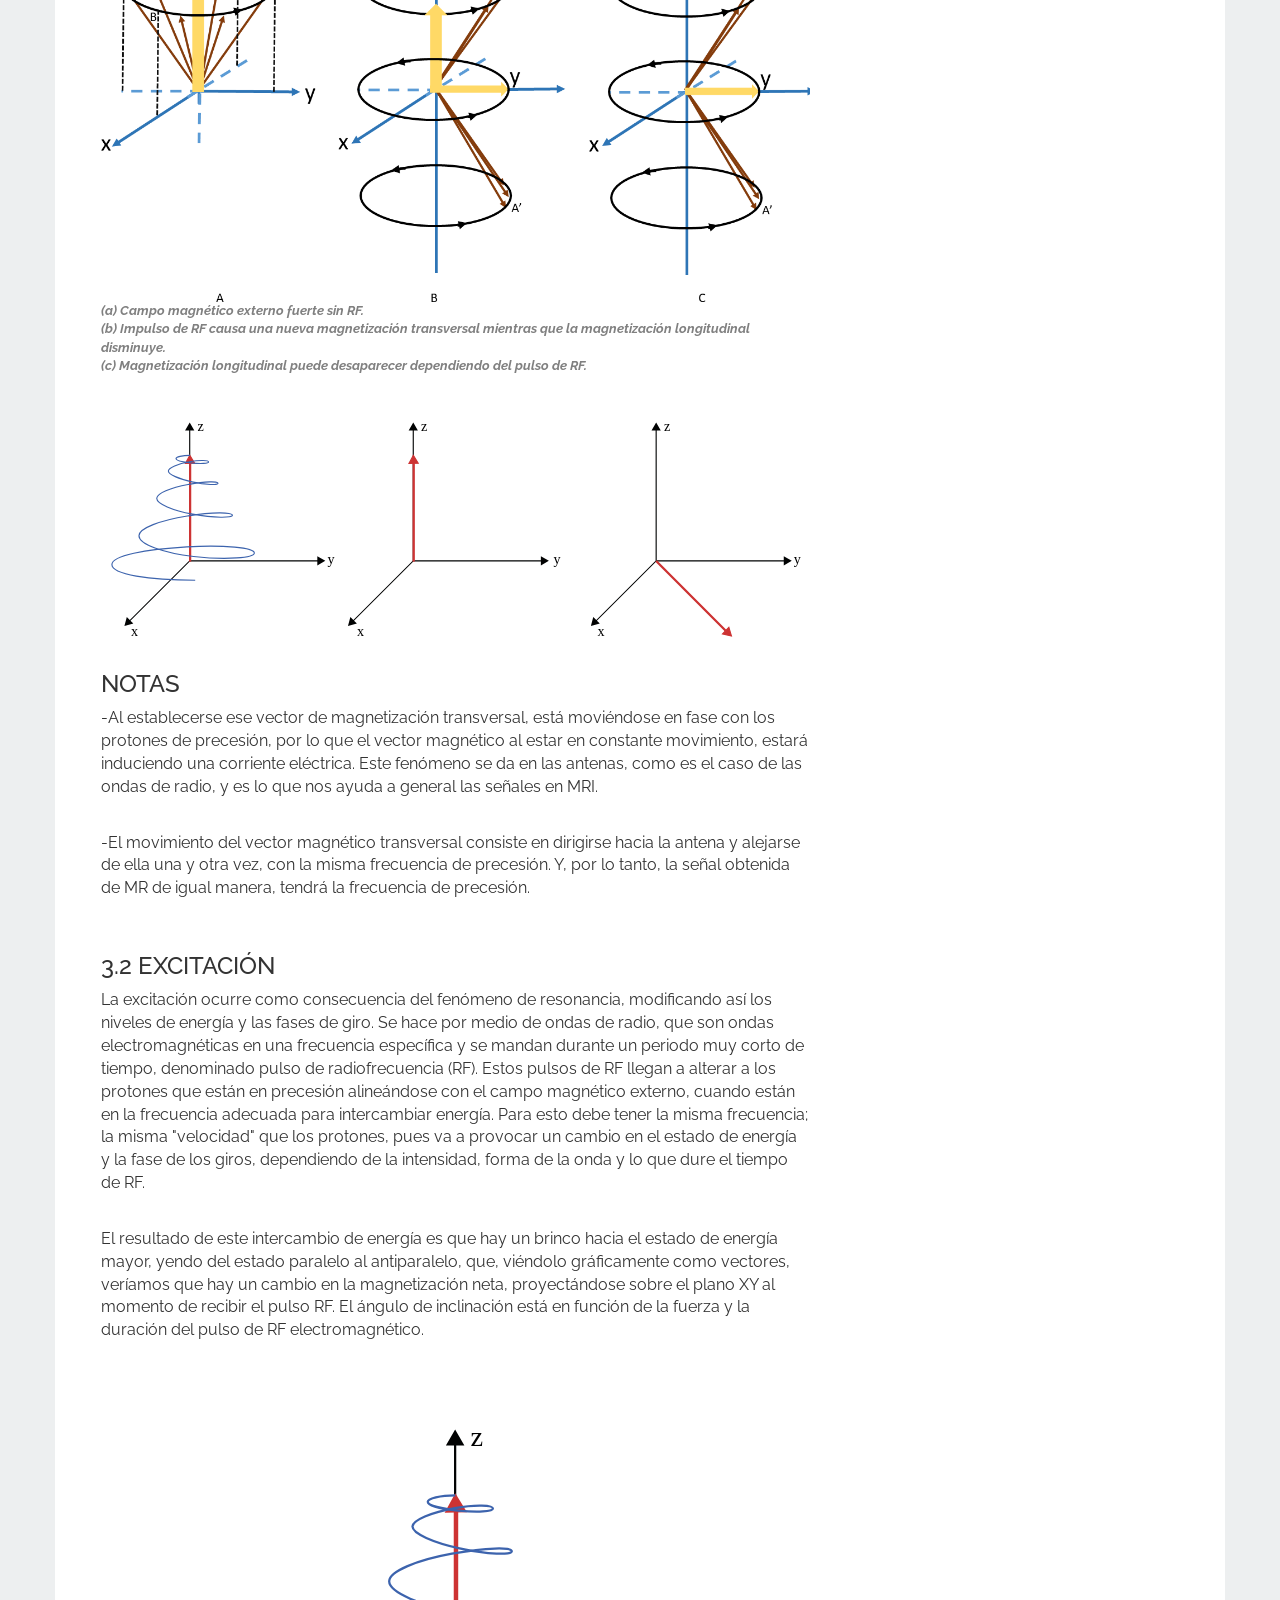
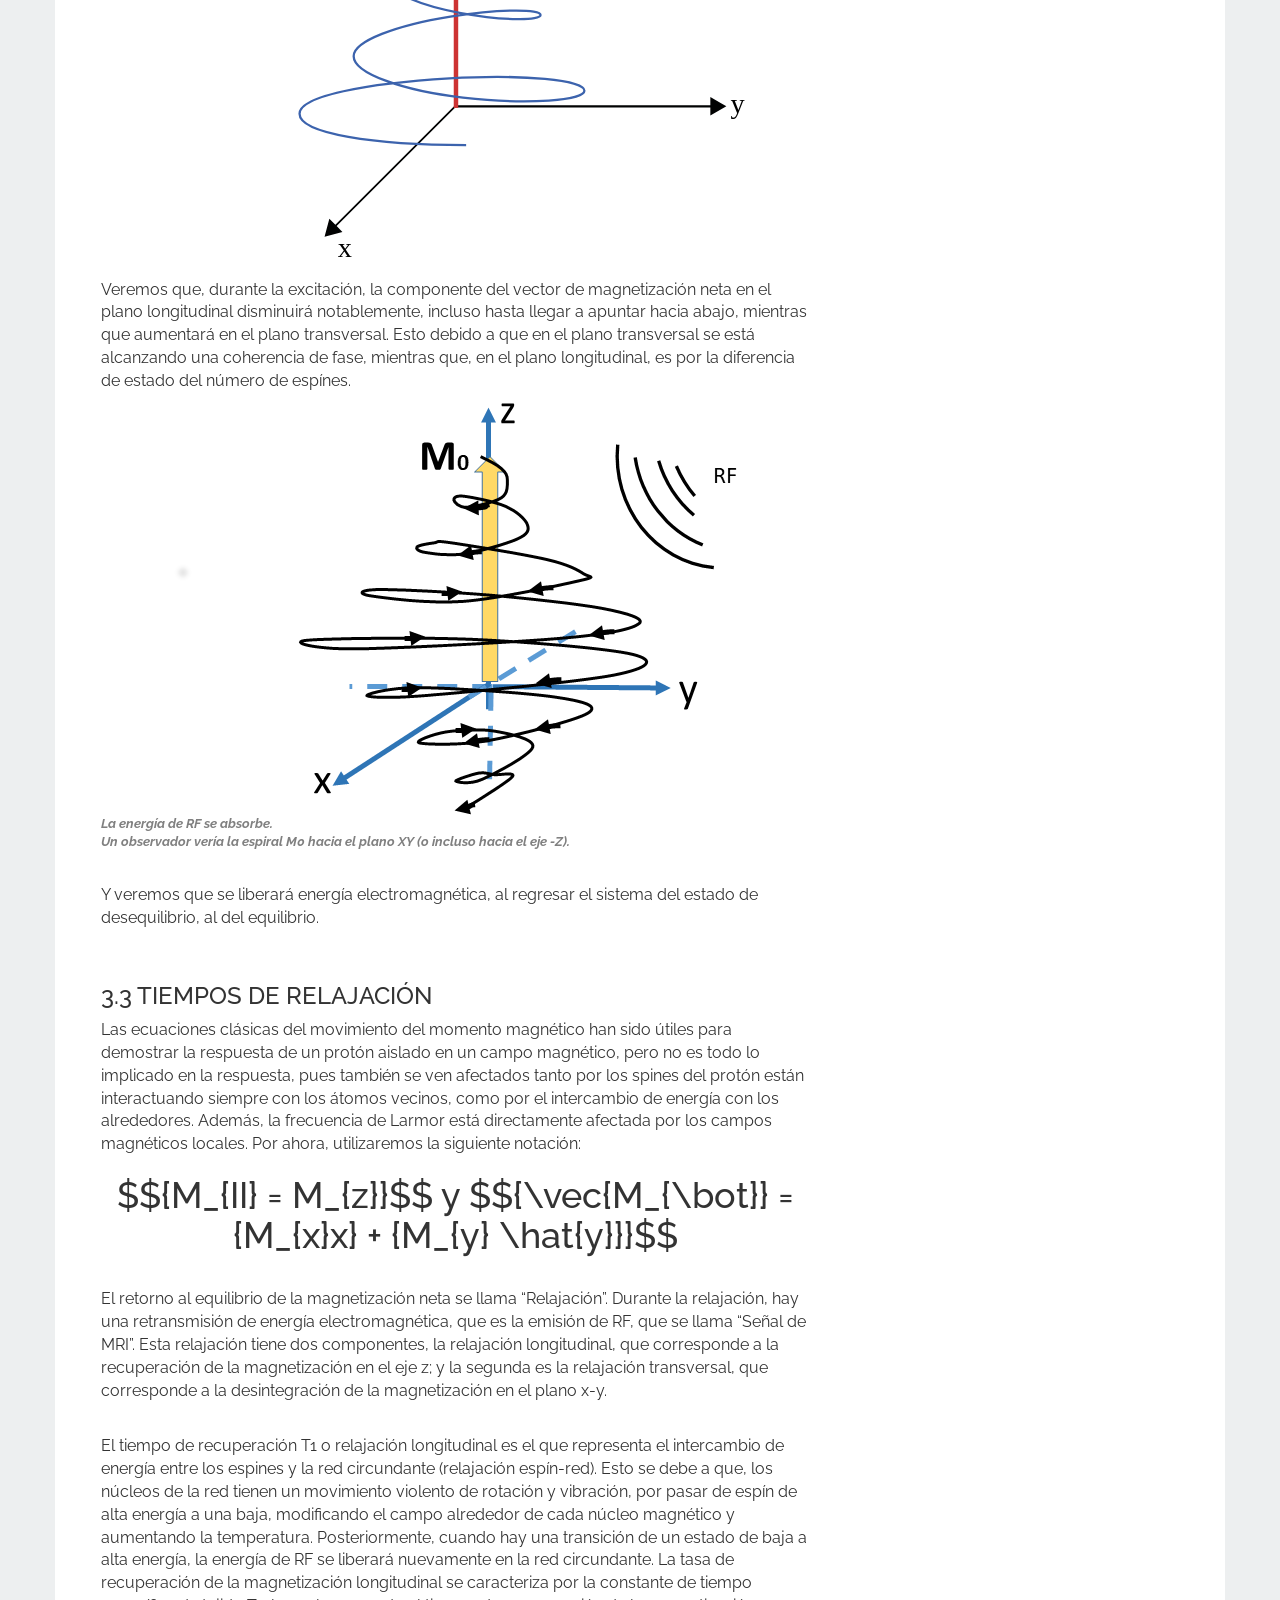
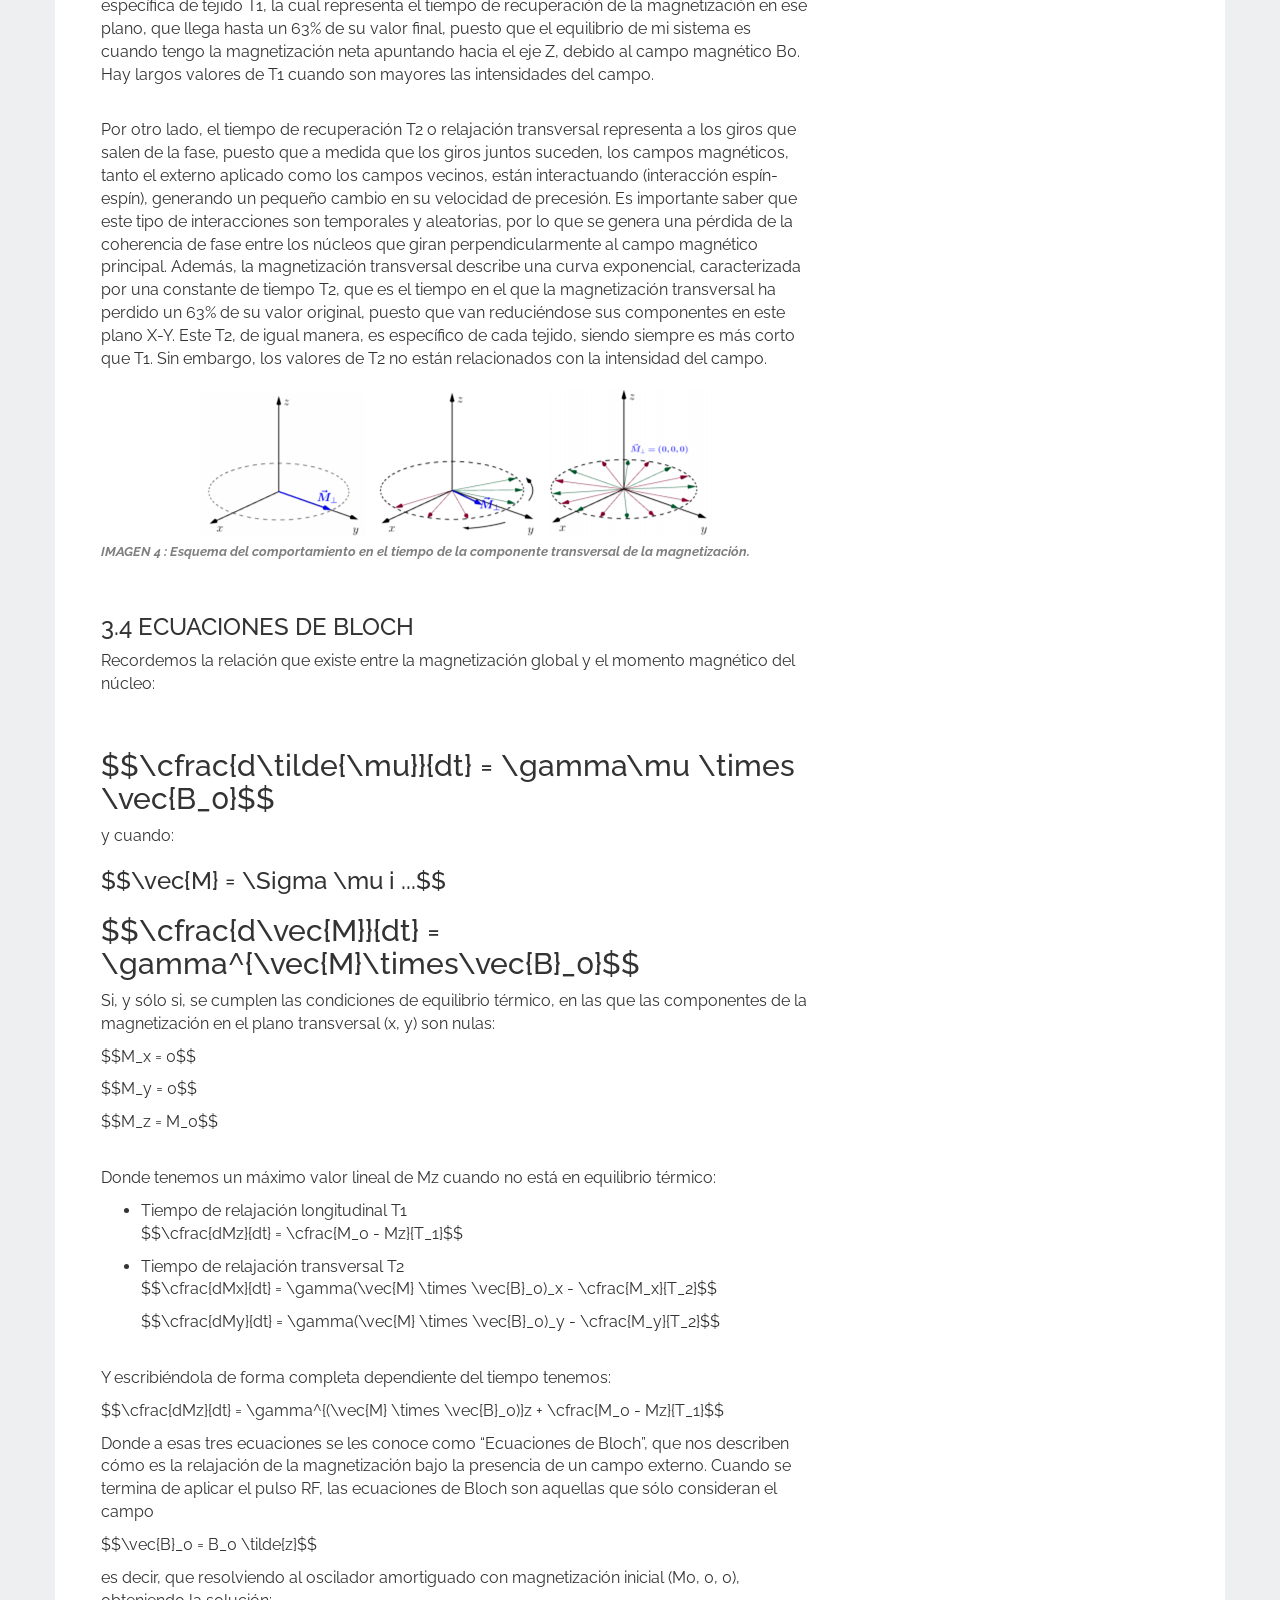
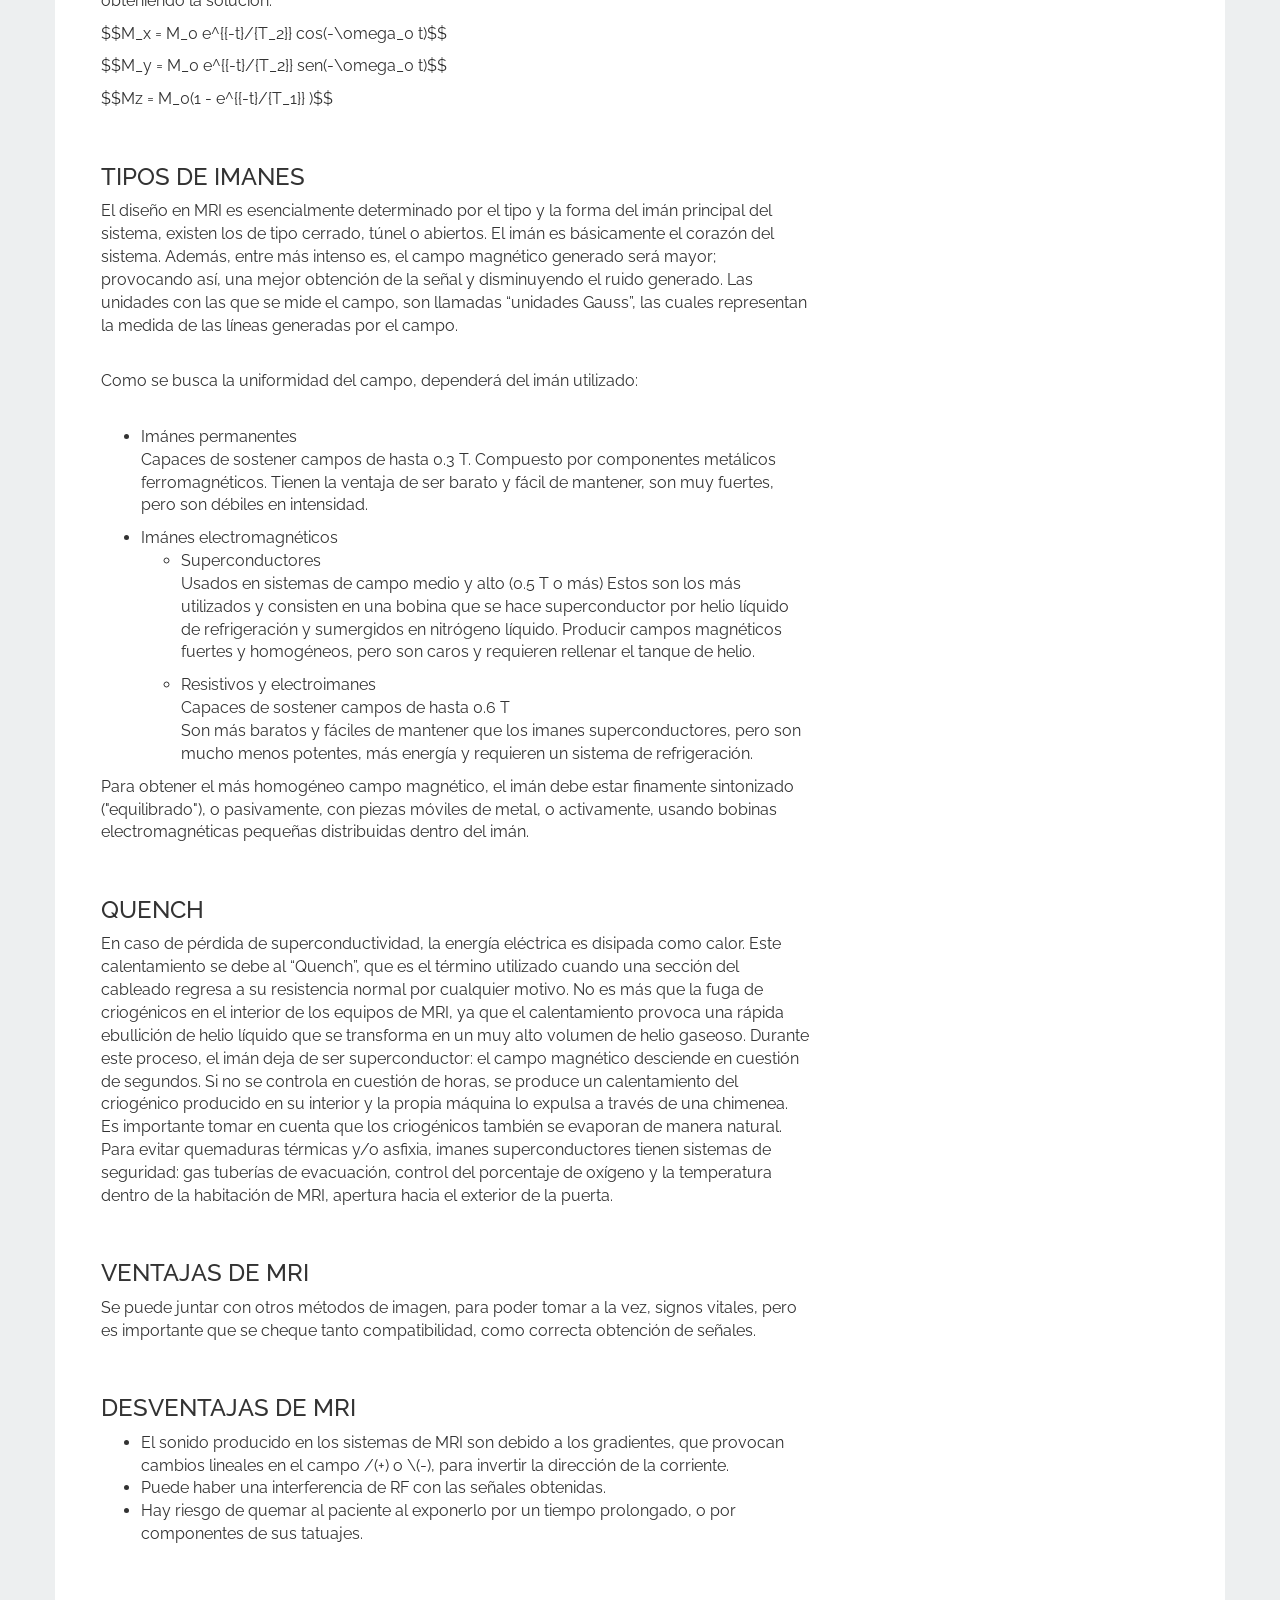
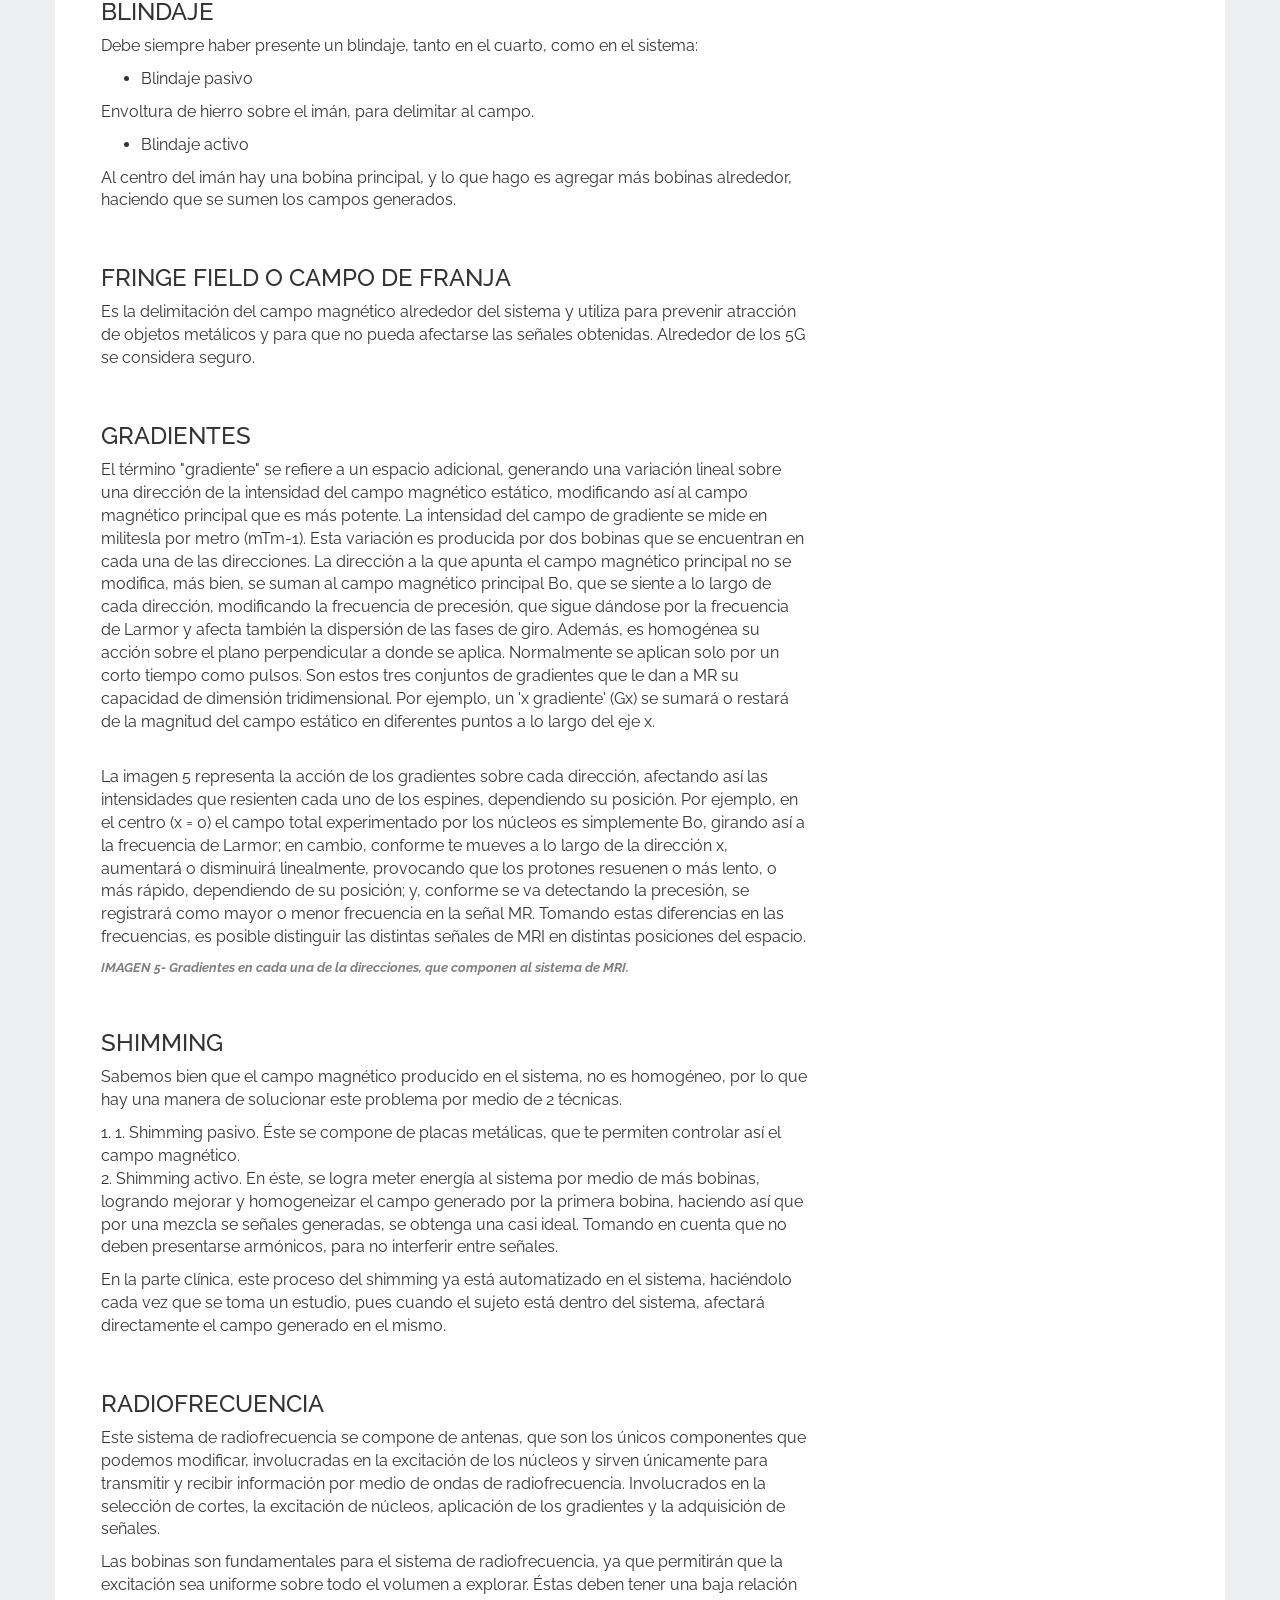
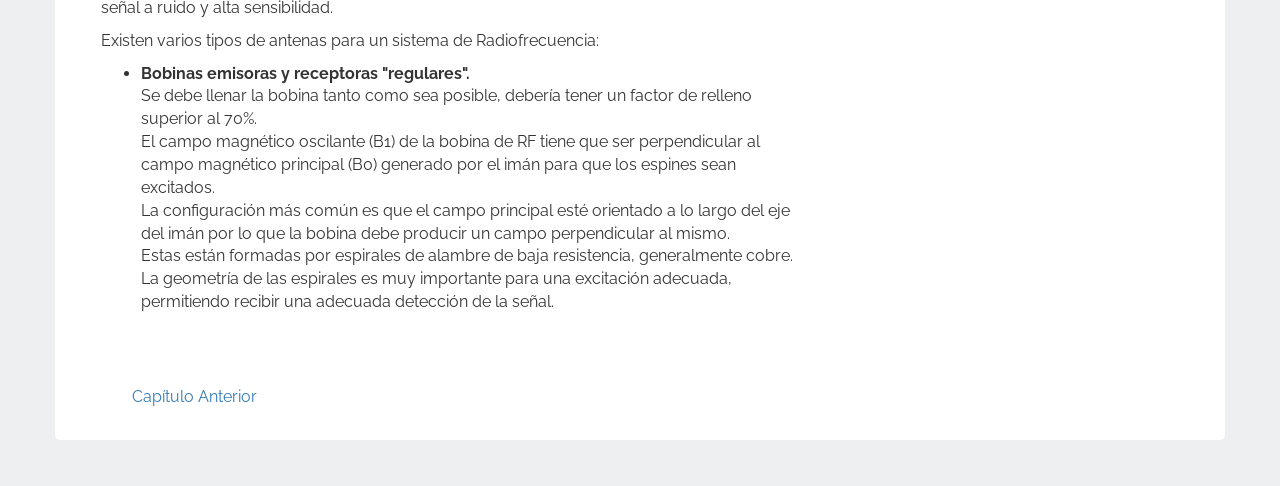
==== commit 76d9bc38: "Cambios 15 de Marzo 2018" ====
--- a/fenomeno_de_rmn.html
+++ b/fenomeno_de_rmn.html
@@ -303,8 +303,103 @@
 <p>$$M_x = M_0 e^{{-t}/{T_2}} cos(-\omega_0 t)$$</p>
 <p>$$M_y = M_0 e^{{-t}/{T_2}} sen(-\omega_0 t)$$</p>
 <p>$$Mz = M_0(1 - e^{{-t}/{T_1}} )$$</p>
-
-          <br><br>
+<br>
+<h3>TIPOS DE IMANES</h3>
+<p>El diseño en MRI es esencialmente determinado por el tipo y la forma del imán principal del sistema, existen los de tipo cerrado, túnel o abiertos.  El imán es básicamente el corazón del sistema. Además, entre más intenso es, el campo magnético generado será mayor; provocando así, una mejor obtención de la señal y disminuyendo el ruido generado. Las unidades con las que se mide el campo, son llamadas “unidades Gauss”, las cuales representan la medida de las líneas generadas por el campo.</p>
+<br>
+<p>Como se busca la uniformidad del campo, dependerá del imán utilizado:</p>
+<br>
+<ul>
+  <li>Imánes permanentes
+    <p>
+    Capaces de sostener campos de hasta 0.3 T.
+    Compuesto por componentes metálicos ferromagnéticos.
+    Tienen la ventaja de ser barato y fácil de mantener, son muy fuertes, pero son débiles en intensidad. </p>
+  </li>
+  <li>Imánes electromagnéticos
+    <ul>
+      <li>Superconductores <p>
+    Usados en sistemas de campo medio y alto (0.5 T o más)
+    Estos son los más utilizados y consisten en una bobina que se hace superconductor por helio líquido de refrigeración y sumergidos en nitrógeno líquido. Producir campos magnéticos fuertes y homogéneos, pero son caros y requieren rellenar el tanque de helio.</p></li>
+      <li>Resistivos y electroimanes <p>
+    Capaces de sostener campos de hasta 0.6 T <br>
+    Son más baratos y fáciles de mantener que los imanes superconductores, pero son mucho menos potentes, más energía y requieren un sistema de refrigeración.</p></li>
+    </ul>
+    </li>
+</ul>
+<p>
+  Para obtener el más homogéneo campo magnético, el imán debe estar finamente sintonizado ("equilibrado"), o pasivamente, con piezas móviles de metal, o activamente, usando bobinas electromagnéticas pequeñas distribuidas dentro del imán.
+</p>
+
+<br>
+
+<h3>QUENCH</h3>
+<p>En caso de pérdida de superconductividad, la energía eléctrica es disipada como calor. Este calentamiento se debe al “Quench”, que es el término utilizado cuando una sección del cableado regresa a su resistencia normal por cualquier motivo. No es más que la fuga de criogénicos en el interior de los equipos de MRI, ya que el calentamiento provoca una rápida ebullición de helio líquido que se transforma en un muy alto volumen de helio gaseoso. Durante este proceso, el imán deja de ser superconductor: el campo magnético desciende en cuestión de segundos. Si no se controla en cuestión de horas, se produce un calentamiento del criogénico producido en su interior y la propia máquina lo expulsa a través de una chimenea. Es importante tomar en cuenta que los criogénicos también se evaporan de manera natural. Para evitar quemaduras térmicas y/o asfixia, imanes superconductores tienen sistemas de seguridad: gas tuberías de evacuación, control del porcentaje de oxígeno y la temperatura dentro de la habitación de MRI, apertura hacia el exterior de la puerta.
+</p>
+<br>
+
+<h3>VENTAJAS DE MRI</h3>
+<p>Se puede juntar con otros métodos de imagen, para poder tomar a la vez, signos vitales, pero es importante que se cheque tanto compatibilidad, como correcta obtención de señales.</p>
+<br>
+
+<h3>DESVENTAJAS DE MRI</h3>
+<ul>
+<li>El sonido producido en los sistemas de MRI son debido a los gradientes, que provocan cambios lineales en el campo /(+) o \(-), para invertir la dirección de la corriente.</li>
+<li>Puede haber una interferencia de RF con las señales obtenidas.</li>
+<li>Hay riesgo de quemar al paciente al exponerlo por un tiempo prolongado, o por componentes de sus tatuajes.</li>
+</ul>
+<br>
+
+<h3>BLINDAJE</h3>
+<p>Debe siempre haber presente un blindaje, tanto en el cuarto, como en el sistema:</p>
+<ul><li>Blindaje pasivo</li></ul>
+<p>Envoltura de hierro sobre el imán, para delimitar al campo.</p>
+<ul><li>Blindaje activo</li></ul>
+<p>Al centro del imán hay una bobina principal, y lo que hago es agregar más bobinas alrededor, haciendo que se sumen los campos generados.
+</p>
+<br>
+<h3>FRINGE FIELD O CAMPO DE FRANJA</h3>
+<p>Es la delimitación del campo magnético alrededor del sistema y utiliza para prevenir atracción de objetos metálicos y para que no pueda afectarse las señales obtenidas. Alrededor de los 5G se considera seguro.
+</p>
+<br>
+<h3>GRADIENTES</h3>
+<p>El término "gradiente" se refiere a un espacio adicional, generando una variación lineal sobre una dirección de la intensidad del campo magnético estático, modificando así al campo magnético principal que es más potente. La intensidad del campo de gradiente se mide en militesla por metro (mTm-1). Esta variación es producida por dos bobinas que se encuentran en cada una de las direcciones. La dirección a la que apunta el campo magnético principal no se modifica, más bien, se suman al campo magnético principal B0, que se siente a lo largo de cada dirección, modificando la frecuencia de precesión, que sigue dándose por la frecuencia de Larmor y afecta también la dispersión de las fases de giro.  Además, es homogénea su acción sobre el plano perpendicular a donde se aplica. Normalmente se aplican solo por un corto tiempo como pulsos. Son estos tres conjuntos de gradientes que le dan a MR su capacidad de dimensión tridimensional. Por ejemplo, un 'x gradiente' (Gx) se sumará o restará de la magnitud del campo estático en diferentes puntos a lo largo del eje x.
+</p>
+<br>
+<p>
+  La imagen 5 representa la acción de los gradientes sobre cada dirección, afectando así las intensidades que resienten cada uno de los espines, dependiendo su posición. Por ejemplo, en el centro (x = 0) el campo total experimentado por los núcleos es simplemente B0, girando así a la frecuencia de Larmor; en cambio, conforme te mueves a lo largo de la dirección x, aumentará o disminuirá linealmente, provocando que los protones resuenen o más lento, o más rápido, dependiendo de su posición; y, conforme se va detectando la precesión, se registrará como mayor o menor frecuencia en la señal MR. Tomando estas diferencias en las frecuencias, es posible distinguir las distintas señales de MRI en distintas posiciones del espacio.
+</p>
+<img src="media/colors.jpg" alt="" class="img img-responsive center-block">
+<p class="quote">IMAGEN 5- Gradientes en cada una de la direcciones, que componen al sistema de MRI.</p>
+<br>
+<h3>SHIMMING</h3>
+<p>Sabemos bien que el campo magnético producido en el sistema, no es homogéneo, por lo que hay una manera de solucionar este problema por medio de 2 técnicas.</p>
+<p>1.
+1. Shimming pasivo. Éste se compone de placas metálicas, que te permiten controlar así el campo magnético. <br>
+2. Shimming activo. En éste, se logra meter energía al sistema por medio de más bobinas, logrando mejorar y homogeneizar el campo generado por la primera bobina, haciendo así que por una mezcla se señales generadas, se obtenga una casi ideal. Tomando en cuenta que no deben presentarse armónicos, para no interferir entre señales.
+</p>
+<p>En la parte clínica, este proceso del shimming ya está automatizado en el sistema, haciéndolo cada vez que se toma un estudio, pues cuando el sujeto está dentro del sistema, afectará directamente el campo generado en el mismo.
+</p>
+<br>
+<h3>RADIOFRECUENCIA</h3>
+<p>Este sistema de radiofrecuencia se compone de antenas, que son los únicos componentes que podemos modificar, involucradas en la excitación de los núcleos y sirven únicamente para transmitir y recibir información por medio de ondas de radiofrecuencia. Involucrados en la selección de cortes, la excitación de núcleos, aplicación de los gradientes y la adquisición de señales.
+</p>
+<p>Las bobinas son fundamentales para el sistema de radiofrecuencia, ya que permitirán que la excitación sea uniforme sobre todo el volumen a explorar. Éstas deben tener una baja relación señal a ruido y alta sensibilidad.
+</p>
+
+<p>Existen varios tipos de antenas para un sistema de Radiofrecuencia:</p>
+<ul>
+  <li>
+    <b>Bobinas emisoras y receptoras "regulares".</b>
+    <p>
+    Se debe llenar la bobina tanto como sea posible, debería tener un factor de relleno superior al 70%. <br>
+    El campo magnético oscilante (B1) de la bobina de RF tiene que ser perpendicular al campo magnético principal (B0) generado por el imán para que los espines sean excitados. <br>
+    La configuración más común es que el campo principal esté orientado a lo largo del eje del imán por lo que la bobina debe producir un campo perpendicular al mismo. <br>
+    Estas están formadas por espirales de alambre de baja resistencia, generalmente cobre. La geometría de las espirales es muy importante para una excitación adecuada, permitiendo recibir una adecuada detección de la señal. <br>
+    </p>
+  </li>
+</ul>
+      <br><br>
           <div class="row">
             <div class="col-md-6 text-left"><a href="introduccion.html">Capítulo Anterior</a></div>
             <div class="col-md-6 text-right"></div>
